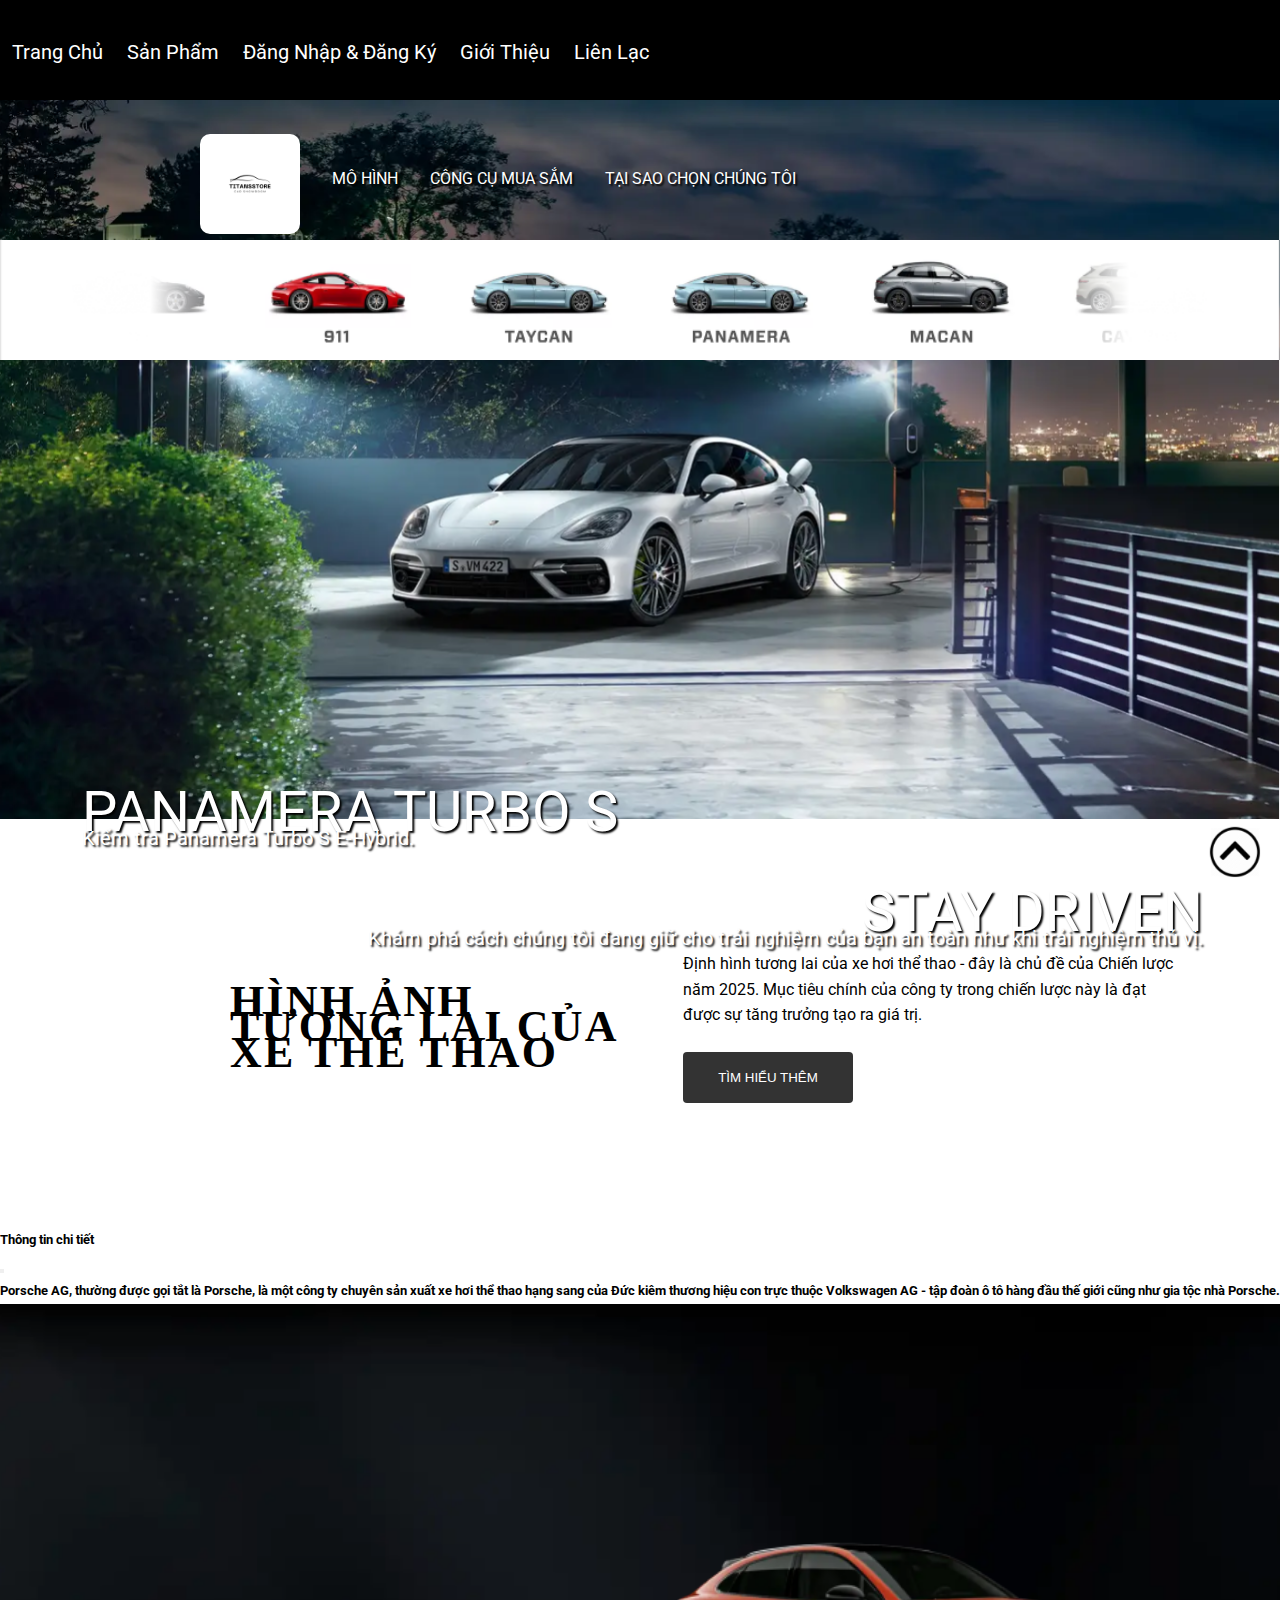
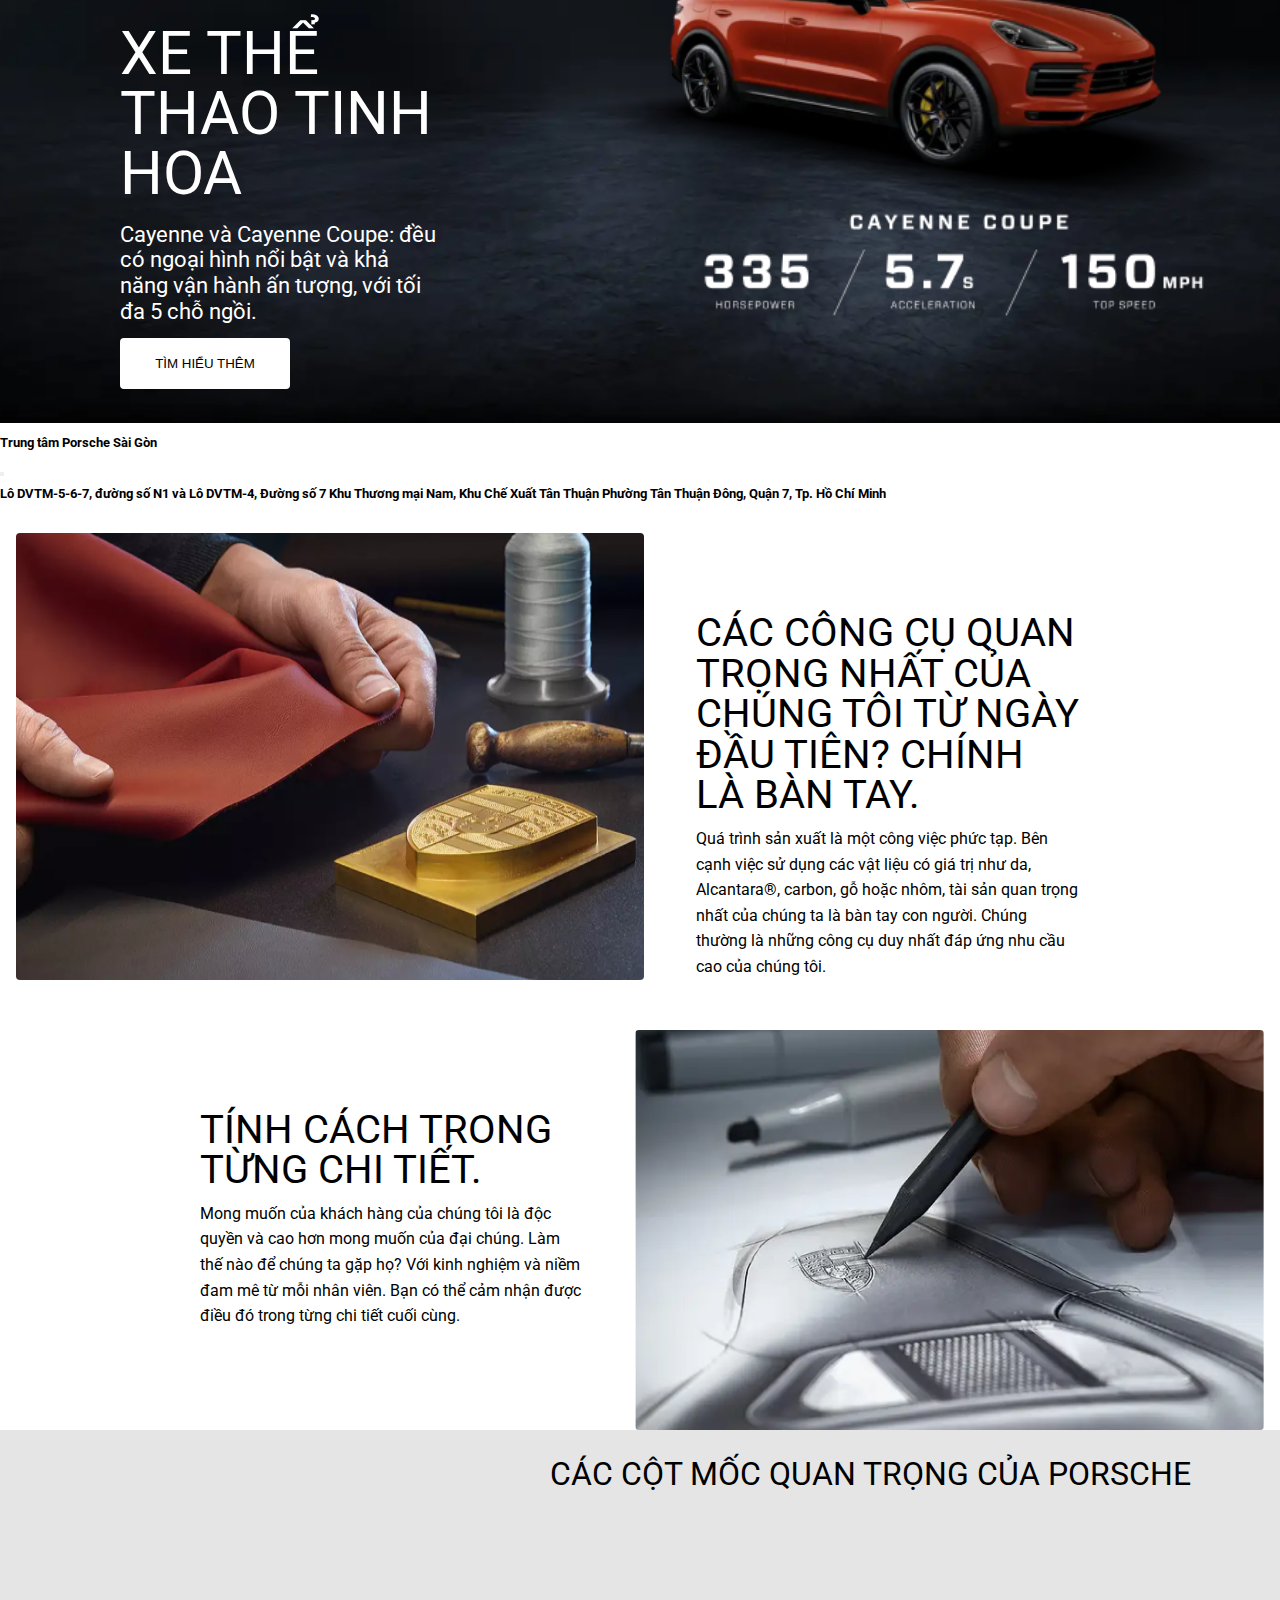
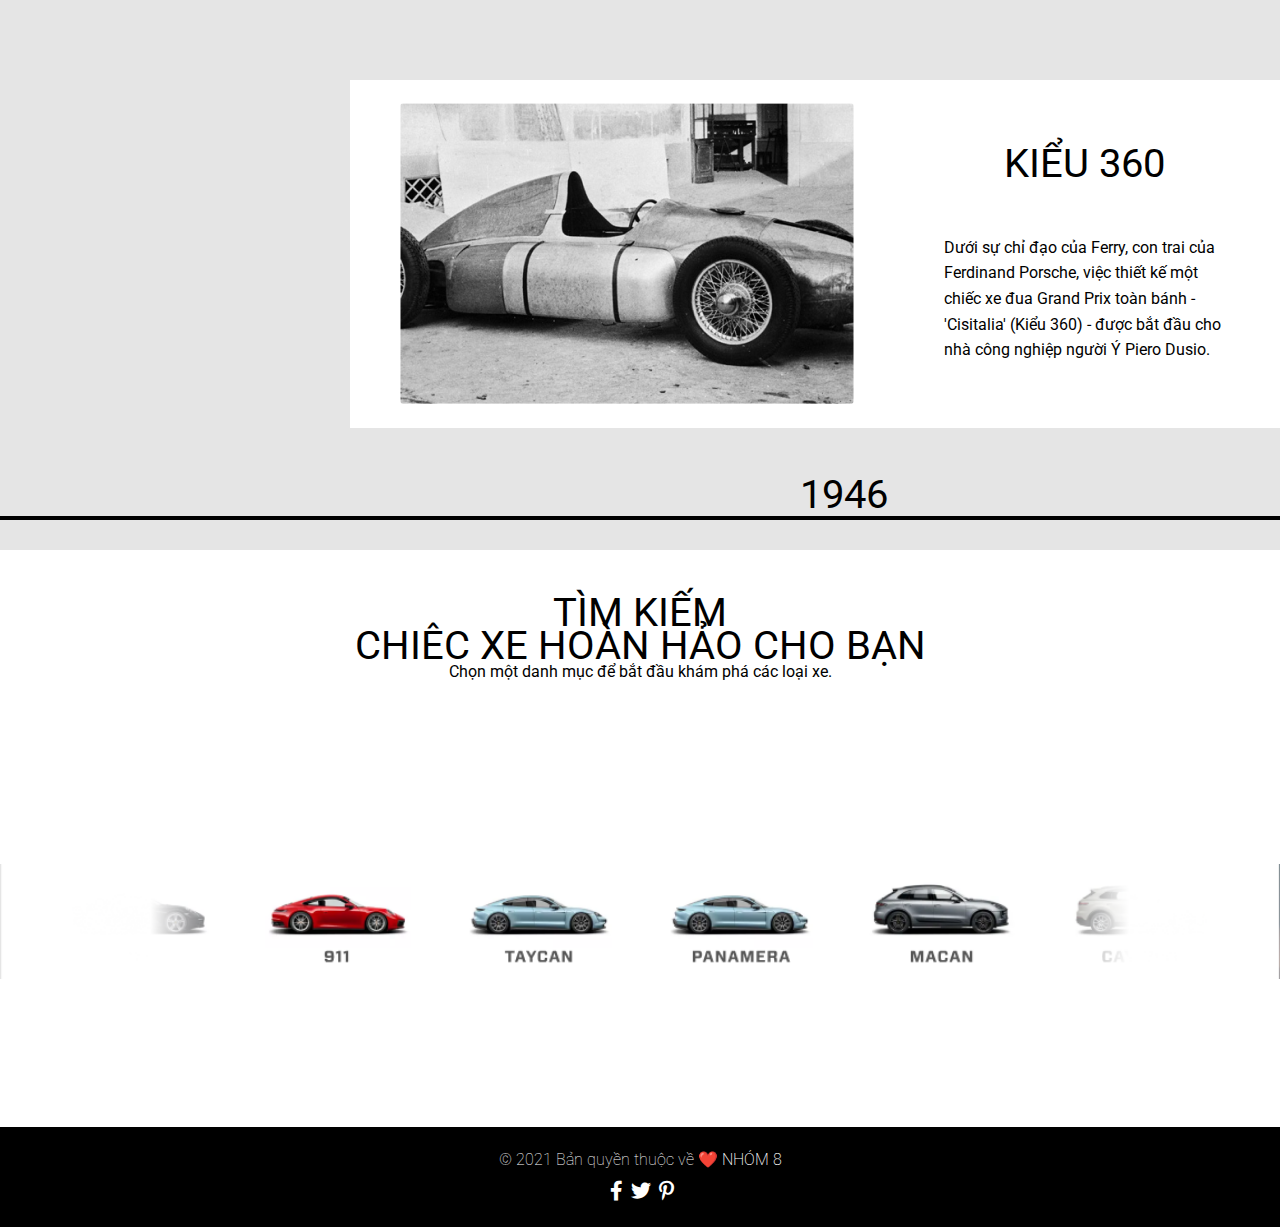
==== index.html @ 692e8bb4 "update" ====
<!DOCTYPE html>
<html lang="en">
<head>
    <meta charset="UTF-8">
    <meta http-equiv="X-UA-Compatible" content="IE=edge">
    <meta name="viewport" content="width=device-width, initial-scale=1.0">
    <title>Trang Chủ</title>
    <link rel="stylesheet" href="/js/main.js">
    <link rel="stylesheet" href="/css/main.css">
    <link href="https://cdn.jsdelivr.net/npm/bootstrap@5.1.3/dist/css/bootstrap.min.css" rel="stylesheet" integrity="sha384-1BmE4kWBq78iYhFldvKuhfTAU6auU8tT94WrHftjDbrCEXSU1oBoqyl2QvZ6jIW3" crossorigin="anonymous">
    <link rel="stylesheet" href="/fonts/fontawesome-free-5.15.4/css/all.min.css">
    <link href="https://fonts.googleapis.com/css2?family=Roboto:wght@300;400;500;700&display=swap" rel="stylesheet">
</head>
<body>
     
        <header>
          <div class="navbar_header">
            <ul>
              <li><a href="#">Trang Chủ</a></li>
              <li><a href="sanpham.html">Sản Phẩm</a></li>
              <li><a href="dndk.html">Đăng Nhập & Đăng Ký</a></li>
              <li><a href="gioithieu.html">Giới Thiệu</a></li>
              <li><a href="lienlac.html">Liên Lạc</a></li>
            </ul>
            <div class="navbar_forright">
              <input type="text" placeholder="Nhập để tìm kiếm">
              <i class="fas fa-search navbar_search"></i>
            </div>
          </div>
          </header>
      
     
       
          
          
          
          <main>
      <div class="navbar_img">

        <img src="/img/backgroundheader.png" alt="" class="navbar_background">
        <div class="navbar_2">
          <ul class="navbar_ul">
            <li>
              <img src="/img/titansstore.png" alt="" class="navbar_logo">
            </li>
            <li class="navbar_2-li">
              <span class="navbar_2-text">MÔ HÌNH</span>
            </li>
            <li class="navbar_2-li">
              <span class="navbar_2-text">CÔNG CỤ MUA SẮM</span>
            </li>
            <li class="navbar_2-li">
              <span class="navbar_2-text">TẠI SAO CHỌN CHÚNG TÔI</span>
            </li>
          </ul>
        </div>
        <img src="/img/carbackground.png" alt="" class="navbar_img-car">

        <div class="navbar_info1">
          <span class="navbar-info-text1">PANAMERA TURBO S</span>
          <span class="navbar-info-text2">Kiểm tra Panamera Turbo S E-Hybrid.</span>
        </div>

        <div class="navbar_info2">
          <span class="navbar-info2-text1">STAY DRIVEN</span>
          <span class="navbar-info2-text2">Khám phá cách chúng tôi đang giữ cho trải nghiệm của bạn an toàn như khi trải nghiệm thú vị.</span>
        </div>
      </div>
      <div class="option_1">
        <div class="option_info-text">

          <span class="option_text-1">HÌNH ẢNH</span>
          <span class="option_text-2">TƯƠNG LAI CỦA</span>
          <span class="option_text-3">XE THỂ THAO</span>
        </div>

        <div class="option-info-textandbutton">
          <span class="option_text2">Định hình tương lai của xe hơi thể thao - đây là chủ đề của Chiến lược năm 2025. Mục tiêu chính của công ty trong chiến lược này là đạt được sự tăng trưởng tạo ra giá trị.</span>
          <button class="option_button" type="button" data-bs-toggle="modal" data-bs-target="#exampleModal">TÌM HIỂU THÊM</button>
        </div>
      </div>

      
    <!-- Modal -->
<div class="modal fade" id="exampleModal" tabindex="-1" aria-labelledby="exampleModalLabel" aria-hidden="true">
  <div class="modal-dialog modal-dialog-centered">
    <div class="modal-content">
      <div class="modal-header bg-black text-white">
        <h5 class="modal-title" id="exampleModalLabel">Thông tin chi tiết</h5>
        <button type="button" class="btn-close" data-bs-dismiss="modal" aria-label="Close"></button>
      </div>
      <div class="modal-body bg-white text-black">
        <h5 class="modal-title" id="exampleModalLabel">Porsche AG, thường được gọi tắt là Porsche, là một công ty chuyên sản xuất xe hơi thể thao hạng sang của Đức kiêm thương hiệu con trực thuộc Volkswagen AG - tập đoàn ô tô hàng đầu thế giới cũng như gia tộc nhà Porsche. </h5>
      </div>
      <!-- <div class="modal-footer">
      </div> -->
    </div>
  </div>
</div>


      <div class="option_2">
        <img src="/img/backgroundcar2.png" alt="" class="option_2-img">

        <div class="option_2-info">
          <span class="option_2-text-header">
            XE THỂ THAO TINH HOA
          </span>
          <span class="option_2-text-body">
            Cayenne và Cayenne Coupe: đều có ngoại hình nổi bật và khả năng vận hành ấn tượng, với tối đa 5 chỗ ngồi.
          </span>

          <button class="option_2-button" type="button" data-bs-toggle="modal" data-bs-target="#exampleModal2">TÌM HIỂU THÊM</button>
        </div>
      </div>

       <!-- Modal -->
<div class="modal fade" id="exampleModal2" tabindex="-1" aria-labelledby="exampleModalLabel" aria-hidden="true">
  <div class="modal-dialog modal-dialog-centered">
    <div class="modal-content">
      <div class="modal-header bg-black text-white">
        <h5 class="modal-title" id="exampleModalLabel">Trung tâm Porsche Sài Gòn</h5>
        <button type="button" class="btn-close" data-bs-dismiss="modal" aria-label="Close"></button>
      </div>
      <div class="modal-body bg-white text-black">
        <h5 class="modal-title" id="exampleModalLabel">Lô DVTM-5-6-7, đường số N1 và Lô DVTM-4, Đường số 7
          Khu Thương mại Nam, Khu Chế Xuất Tân Thuận
          Phường Tân Thuận Đông, Quận 7, Tp. Hồ Chí Minh</h5>
      </div>
      <!-- <div class="modal-footer">
      </div> -->
    </div>
  </div>
</div>



      <div class="details">
        <div class="details_1">
          <img src="/img/OurHandsPhoto1.png" alt="">
          <div class="details_info">

            <span class="details_textHead">
              Các công cụ quan trọng nhất của chúng tôi từ ngày đầu tiên? Chính là bàn tay.
            </span>
            <span class="details_textBody">
              Quá trình sản xuất là một công việc phức tạp. Bên cạnh việc sử dụng các vật liệu có giá trị như da, Alcantara®, carbon, gỗ hoặc nhôm, tài sản quan trọng nhất của chúng ta là bàn tay con người. Chúng thường là những công cụ duy nhất đáp ứng nhu cầu cao của chúng tôi.
            </span>
          </div>
      </div>
      </div>
      <div class="details2">
        <div class="details_2">
          <img src="/img/EveryDetail.png" alt="">
          <div class="details_info2">
            
            <span class="details_textHead2">
              Tính cách trong từng chi tiết.
            </span>
            <span class="details_textBody2">
              Mong muốn của khách hàng của chúng tôi là độc quyền và cao hơn mong muốn của đại chúng. Làm thế nào để chúng ta gặp họ? Với kinh nghiệm và niềm đam mê từ mỗi nhân viên. Bạn có thể cảm nhận được điều đó trong từng chi tiết cuối cùng.
            </span>
          </div>
        </div>
      </div>

        <div class="example">
          <div class="example_info">
            <span class="example_text">
              Các cột mốc quan trọng của Porsche
            </span>

          </div>
          <div class="example_option">
            <img src="/img/Rectangle48.png" alt="">
            <div class="example_option-text">
              <span class="example_option-textHead">KIỂU 360</span>
              <span class="example_option-textBody">Dưới sự chỉ đạo của Ferry, con trai của Ferdinand Porsche, việc thiết kế một chiếc xe đua Grand Prix toàn bánh - 'Cisitalia' (Kiểu 360) - được bắt đầu cho nhà công nghiệp người Ý Piero Dusio.</span>

            </div>

            
          </div>

          <div class="example_option2">
            <span class="example_option2-text">
              1946
            </span>
            <div class="example_option2-s"></div>
          </div>
          </div>
          <div class="sample">
            <div class="sample_info">
              <span class="sample_textHead">
                TÌM KIẾM
              </span>
              <span class="sample_textBody">
                CHIÊC XE HOÀN HẢO CHO BẠN
              </span>
              <span class="sample_textFooter">
                Chọn một danh mục để bắt đầu khám phá các loại xe.
              </span>

              <img src="/img/carbackground.png" alt="">
            </div>
          </div>


    </main>


    <footer>
      <div class="footer">
        <span class="footer_option">
          © 2021 Bản quyền thuộc về <span class="footer_option2">❤️ NHÓM 8</span>
          <div class="footer_icon">
            <a href=""><i class="fab fa-facebook-f icon__footer"></i></a> <a
                        href=""><i class="fab fa-twitter icon__footer"></i></a> <a href=""><i
                            class="fab fa-pinterest-p icon__footer"></i></a>
    
          </div>
        </span>
        
      </div>
      <a href="#" class="go-top"><img src="/img/gotop.png" alt="#"></a>
      
    </footer>




 <script src="https://cdn.jsdelivr.net/npm/bootstrap@5.1.3/dist/js/bootstrap.bundle.min.js" integrity="sha384-ka7Sk0Gln4gmtz2MlQnikT1wXgYsOg+OMhuP+IlRH9sENBO0LRn5q+8nbTov4+1p" crossorigin="anonymous"></script>
</body>
</html>
---- css/main.css ----
* {
    box-sizing: inherit;
}

html {
    line-height: 1.6rem;
    font-family: 'Roboto', sans-serif;
    box-sizing: border-box;
}

.navbar_background {
    width: 100%;
}

.navbar_header {
    display: flex;
    position: relative;
    height: 100px;
    width: 100%;
    top: 0;
    background-color: #000;
}
header ul {
    margin-top: 40px;
    position: absolute;
   display: flex;
    list-style: none;
    font-size: 16px;
    justify-content: center;

}
.navbar_forright{
    margin-top: 6px;
   display: flex;
   margin-left: 1300px;
   align-items: center;
}
.navbar_forright input {
    width: 300px;
    border-radius: 4px;
}
.navbar_search{
    background-color: #fff;
    color: #000;
    padding: 8px 10px 6px 10px;
    border-radius: 4px;
    font-size: 20px;
    margin-left: 6px;
}
.navbar_search:hover{
    cursor: pointer;
    background-color: #999;
    color: #000;
}
header a {
    border-radius: 4px;
    padding: 4px 6px 4px 6px;
    font-size: 20px;
    margin: 0px 6px 0px 6px;
    color: #fff;
    text-decoration: none;
}
header a:hover{
    cursor: pointer;
    color: #999;
}
.navbar_img {
    position: relative;
}

.navbar_option {
    margin-left: 900px;
}

.navbar_ul {
    position: absolute;
    top: 0;
    margin-top: 34px;
    margin-left: 200px;
    list-style: none;
    display: flex;
}

.navbar_logo {
    border-radius: 10%;
    width: 100px;
}

.navbar_2-li {
    margin: 32px 0px 0px 32px;
}

.navbar_2-text {
    text-shadow: 2px 2px 2px #000;
    line-height: 70%;
    color: #fff;
}

.navbar_2-text:hover {
    cursor: pointer;
    color: #999;
}

.navbar_img-car {
    top: 0;
    margin-top: 140px;
    height: 120px;
    width: 100%;
    position: absolute;
}

.navbar_info1 {
    top: 0;
    margin-top: 700px;
    margin-left: 82px;
    position: absolute;
}

.navbar-info-text1 {
    text-shadow: 2px 2px 2px #000;
    color: #fff;
    display: block;
    font-size: 56px;
}

.navbar-info-text2 {
    text-shadow: 2px 2px 2px #000;
    color: #fff;
    display: block;
    font-size: 20px;
}


.navbar_info2 {
    text-align: right;
    top: 0;
    right: 0;
    margin-top: 800px;
    margin-right: 77px;
    position: absolute;
}

.navbar-info2-text1 {
    text-shadow: 2px 2px 2px #000;
    color: #fff;
    display: block;
    font-size: 56px;
}

.navbar-info2-text2 {
    text-shadow: 2px 2px 2px #000;
    color: #fff;
    display: block;
    font-size: 20px;
}

.option_1 {
    display: flex;
    height: 400px;
    align-items: center;
    justify-content: space-between;
    margin-left: 130px;
    margin-right: 100px;
}

.option_info-text {
    margin-left: 100px;
}

.option_text-1,
.option_text-2,
.option_text-3 {
    display: block;
    font-size: 44px;
    width: 453px;


    font-family: Forza;
    font-style: normal;
    font-weight: bold;
    letter-spacing: 0.05em;
}

.option_text2 {
    text-align: justify;
    font-style: normal;
    font-weight: normal;
    font-size: 16px;
    line-height: 160%;

}

.option-info-textandbutton {
    width: 500px;
}

.option_button {
    border: none;
    border-radius: 4px;
    margin-top: 24px;
    display: block;
    width: 170px;
    height: 51px;
    left: 654.33px;
    top: 187.96px;
    background-color: #333333;
    color: #fff;
}

.option_button:hover {
    background-color: #999;
    color: black;
}
.option_2{
    position: relative;
}
.option_2-info{
    margin-left: 120px;
    width: 320px;
    position: absolute;
    top: 0;
    margin-top: 320px;
}
.option_2-img{
    width: 100%;
}

.option_2-text-header{
    line-height: 1;
    font-size: 60px;
    color: #fff;
    margin-bottom: 14px;
}
.option_2-text-body{
    margin-top: 18px;
    color: #fff;
    display: block;
    font-size: 22px;
}

.option_2-button{
    margin-top: 14px;
    width: 170px;
    height: 51px;
    background-color: #fff;
    color: #000;
    display: block;
    border-radius: 4px;
    border: none;
}

.option_2-button:hover{
    background-color: #999;
    color: #fff;
}

.details{
    display: flex;
    justify-content: space-around;
}
.details_1{
    display: flex;
    justify-content: space-between;
     margin-top: 26px;
}
.details_1 img{
    margin-left: 16px;
    border-radius: 4px;
}
.details_info{
    margin-top: 80px;
    margin-right: 200px;
    width: 30%;
}
.details_textHead{
    line-height: 1;
    font-size: 40px;
    color: #000;
    text-transform: uppercase;
}
.details_textBody{
    margin-top: 10px;
    display: block;
}

.details_2{
    display: flex;
    justify-content: space-between;
    flex-direction: row-reverse;
    margin-top: 50px;
}
.details_2 img{
 margin-right: 16px;
 border-radius: 4px;
}
.details_info2{
  margin-top: 80px;
  margin-left: 200px;
  width: 30%;
}


.details_textHead2{
    line-height: 1;
    font-size: 40px;
    color: #000;
    text-transform: uppercase;
}
.details_textBody2{
    margin-top: 10px;
    display: block;
}

.example{
    display: flex;
    position: relative;
    width: 100%;
    height: 720px;
    background-color: #E5E5E5;
}

.example_text{
    position: absolute;
    margin-left: 550px;
    margin-top: 32px;
    font-size: 32px;
    color: #000;
    text-transform: uppercase;
}

.example_option{
    padding: 50px;
    background-color: #fff;
    margin-left: 350px;
    margin-top: 250px;
    display: flex;
    width: 978px;
    height: 348px;
    justify-content: center;
    align-items: center;
}

.example_option img{
    border-radius: 4px;
}
.example_option-text{
    margin-left: 20px;
}

.example_option-textHead{
 margin-left: 130px;
 
 line-height: 1;
 font-size: 40px;
 color: #000;
 text-transform: uppercase;
}

.example_option-textBody{
    display: block;
    margin-top: 50px;
    margin-left: 70px;
}

.example_option2{
    position: absolute;
   
    bottom: 0;
    width: 100%;
    margin-bottom: 30px;
   
}

.example_option2-text{
   margin-left: 800px;
    font-size: 40px;
 color: #000;
 text-transform: uppercase;
}

.example_option2-s{

    width: 100%;
    height: 4px;
    background-color: #000;
}

.sample{
    width: 100%;
    height: 527px;
}

.sample img{
    margin-top: 180px;
    width: 100%;
}

.sample_info{
    margin-top: 50px;
    text-align: center;
}
.sample_textHead{
    font-size: 40px;
 color: #000;
}
.sample_textBody{
    font-size: 40px;
    color: #000;
 display: block;
}

.sample_textFooter{
    display: block;
}

.footer{
    display: flex;
    justify-content: center;
    align-items: center;
    width: 100%;
    height: 100px;
    background-color: #000;
}
.footer_option{
    font-weight: 100;
    text-align: center;
    color: #fff;
}

.footer_option2{
    font-weight: 200;
}

.go-top {
    cursor: pointer;
    position: fixed;
    border: 0;
    right: 10px;
    bottom: 5px;
    padding: 10px;
    z-index: 100;
}

.go-top img {
    height: 50px;
    width: 50px;
}

.footer_icon{
    margin-top: 6px;
    display: block;
}

.footer_icon a{
    font-size: 20px;
    margin-left: 4px;
    color: #fff;
}


/* Gioi thieu */

*{
  padding: 0;
  margin: 0;
}
#wrapper{
  max-width: 1170px;
  margin: 0 auto ;
}
.headline{
          text-align: center;
        }
          .footer{
   display: flex;
   justify-content: center;
   align-items: center;
   width: 100%;
   height: 100px;
   background-color: #000;
}
.footer_option{
   font-weight: 100;
   text-align: center;
   color: #fff;
}

.footer_option2{
   font-weight: 200;
}
header ul {
   margin-top: 40px;
   position: absolute;
  display: flex;
   list-style: none;
   font-size: 16px;
   justify-content: center;

}
header a {
   border-radius: 4px;
   padding: 4px 6px 4px 6px;
   font-size: 20px;
   margin: 0px 6px 0px 6px;
   color: #fff;
   text-decoration: none;
}
header a:hover{
   cursor: pointer;
   color: #999;
}
.navbar_header {
   display: flex;
   position: relative;
   height: 100px;
   width: 100%;
   top: 0;
   background-color: #000;
}
.navbar_forright{
   margin-top: 6px;
  display: flex;
  margin-left: 1300px;
  align-items: center;
}
.navbar_forright input {
   width: 300px;
   border-radius: 4px;
}
.navbar_search{
   background-color: #fff;
   color: #000;
   padding: 8px 10px 6px 10px;
   border-radius: 4px;
   font-size: 20px;
   margin-left: 6px;
}
.navbar_search:hover{
   cursor: pointer;
   background-color: #999;
   color: #000;
}
.go-top {
   cursor: pointer;
   position: fixed;
   border: 0;
   right: 10px;
   bottom: 5px;
   padding: 10px;
   z-index: 100;
}

.go-top img {
   height: 50px;
   width: 50px;
   
}

.footer_icon{
   margin-top: 6px;
   display: block;
}

.footer_icon a{
   font-size: 20px;
   margin-left: 4px;
   color: #fff;
}

.img_page{
  margin-left: 650px;
  margin-top: 20px;
  margin-bottom: 15px;
  border-radius: 4px;
}
.text_page{
  margin-left: 16px;
  margin-right: 16px;
  line-height: 30px;
  font-size: 18px;
}
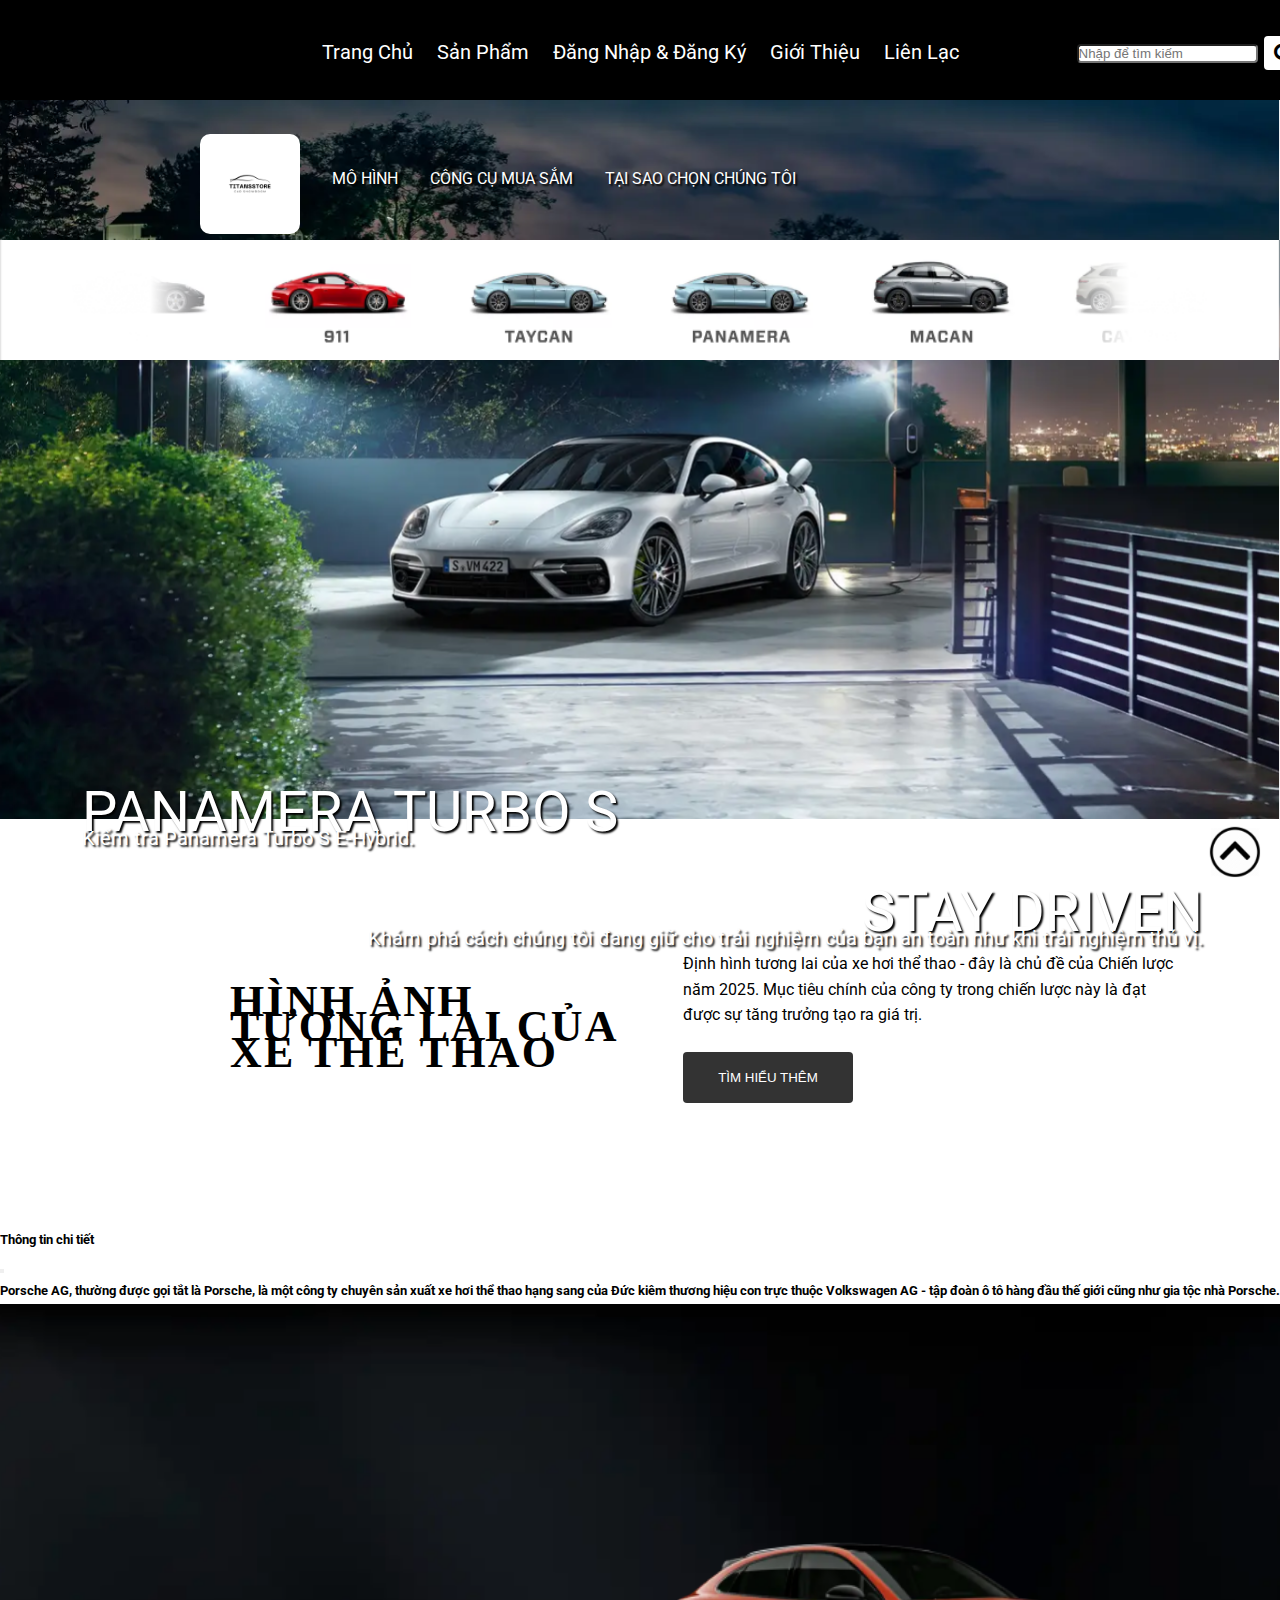
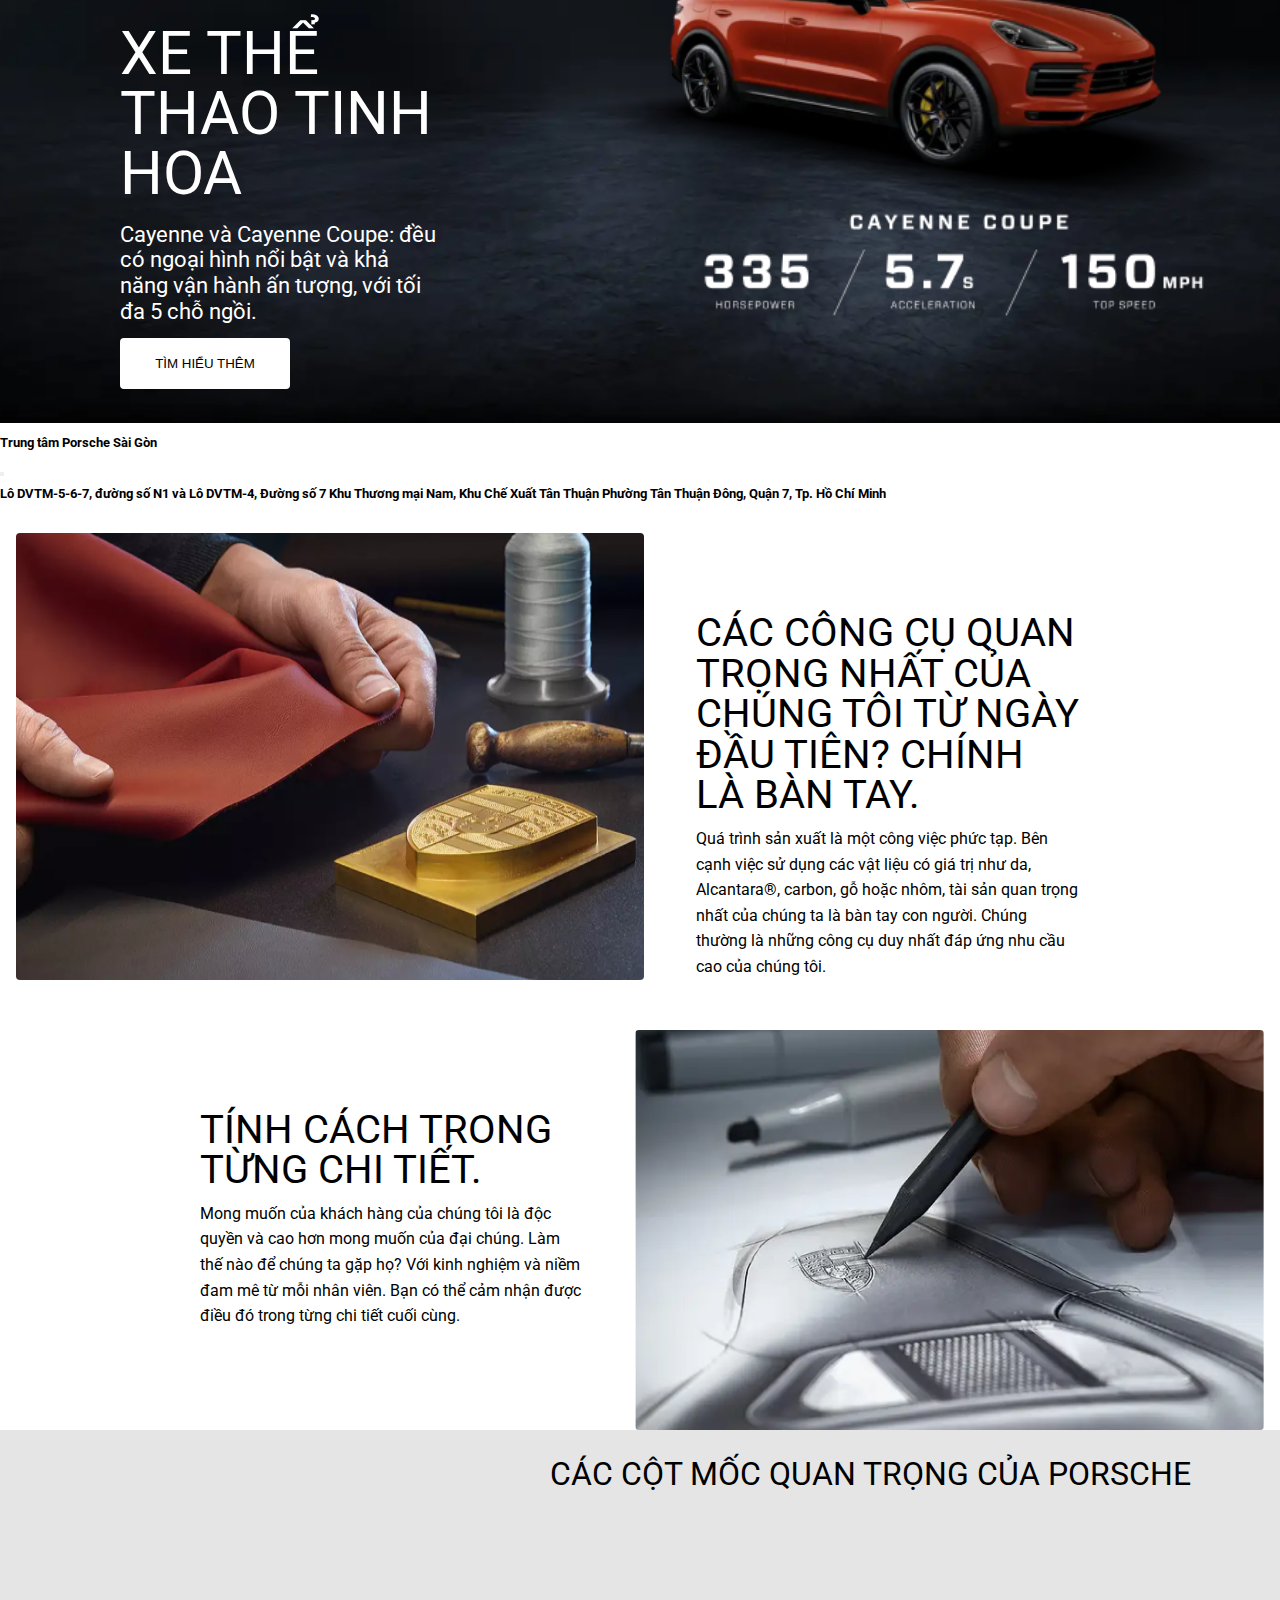
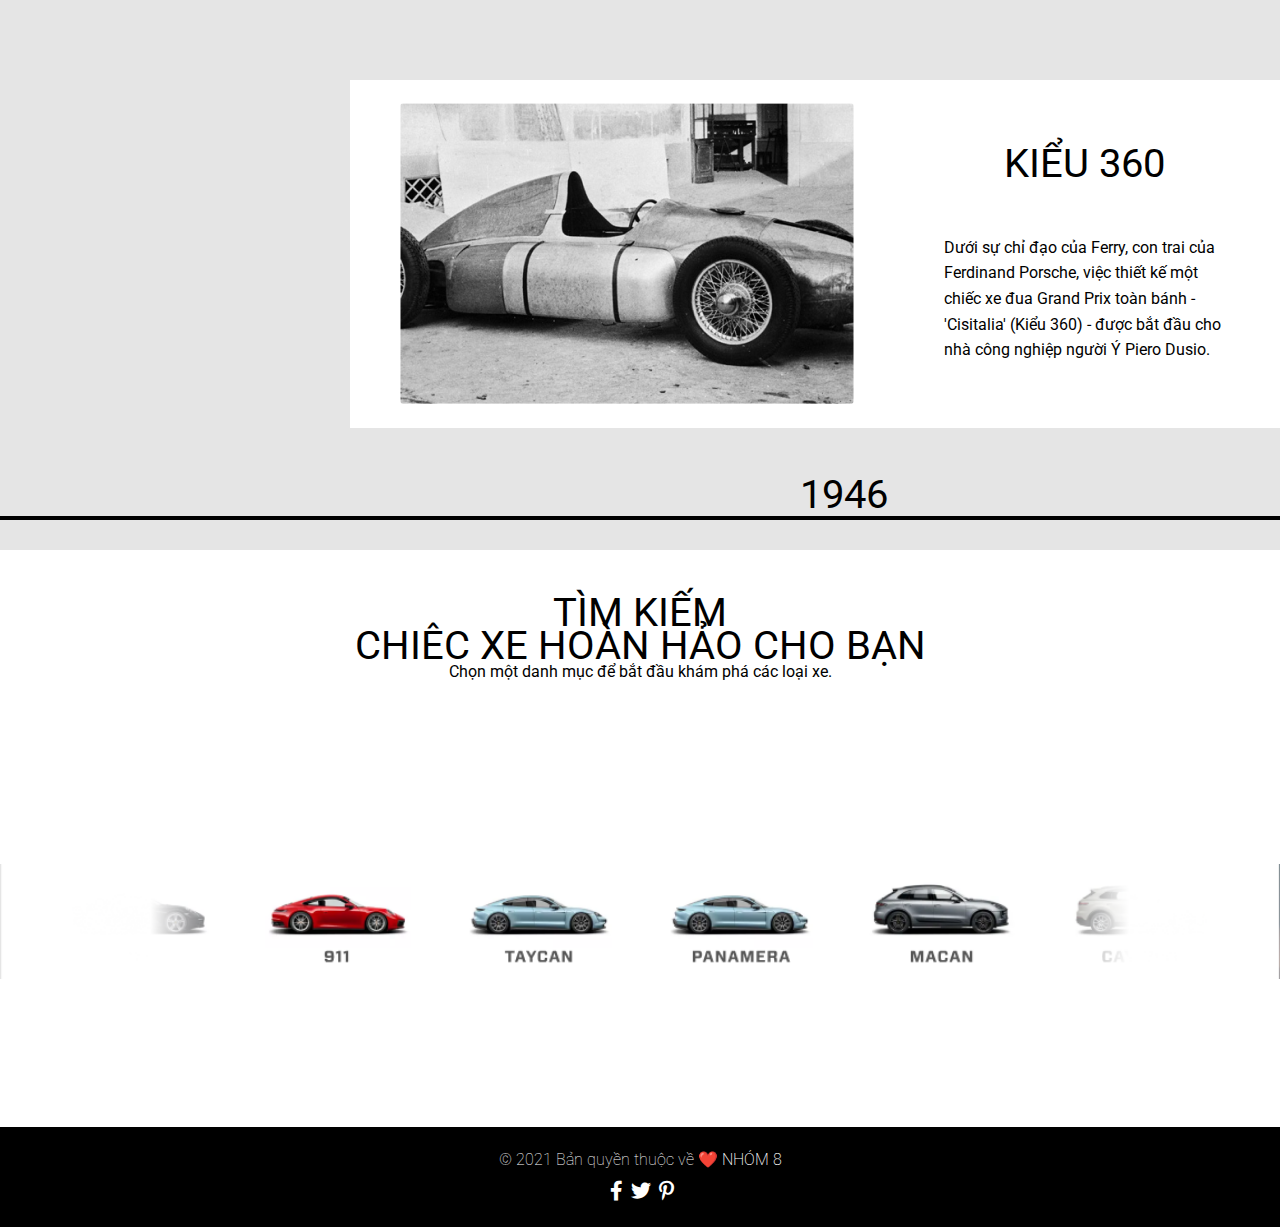
==== commit ea625dcc: "Fix issues" ====
--- a/index.html
+++ b/index.html
@@ -1,47 +1,48 @@
 <!DOCTYPE html>
 <html lang="en">
-<head>
+  <head>
     <meta charset="UTF-8">
     <meta http-equiv="X-UA-Compatible" content="IE=edge">
     <meta name="viewport" content="width=device-width, initial-scale=1.0">
     <title>Trang Chủ</title>
-    <link rel="stylesheet" href="/js/main.js">
-    <link rel="stylesheet" href="/css/main.css">
-    <link href="https://cdn.jsdelivr.net/npm/bootstrap@5.1.3/dist/css/bootstrap.min.css" rel="stylesheet" integrity="sha384-1BmE4kWBq78iYhFldvKuhfTAU6auU8tT94WrHftjDbrCEXSU1oBoqyl2QvZ6jIW3" crossorigin="anonymous">
-    <link rel="stylesheet" href="/fonts/fontawesome-free-5.15.4/css/all.min.css">
-    <link href="https://fonts.googleapis.com/css2?family=Roboto:wght@300;400;500;700&display=swap" rel="stylesheet">
-</head>
-<body>
-     
-        <header>
-          <div class="navbar_header">
-            <ul>
-              <li><a href="#">Trang Chủ</a></li>
-              <li><a href="sanpham.html">Sản Phẩm</a></li>
-              <li><a href="dndk.html">Đăng Nhập & Đăng Ký</a></li>
-              <li><a href="gioithieu.html">Giới Thiệu</a></li>
-              <li><a href="lienlac.html">Liên Lạc</a></li>
-            </ul>
-            <div class="navbar_forright">
-              <input type="text" placeholder="Nhập để tìm kiếm">
-              <i class="fas fa-search navbar_search"></i>
-            </div>
-          </div>
-          </header>
-      
-     
-       
-          
-          
-          
-          <main>
+    <link rel="stylesheet" href="js/main.js">
+    <link rel="stylesheet" href="./css/main.css">
+    <link
+      href="https://cdn.jsdelivr.net/npm/bootstrap@5.1.3/dist/css/bootstrap.min.css"
+      rel="stylesheet"
+      integrity="sha384-1BmE4kWBq78iYhFldvKuhfTAU6auU8tT94WrHftjDbrCEXSU1oBoqyl2QvZ6jIW3"
+      crossorigin="anonymous">
+    <link rel="stylesheet" href="fonts/fontawesome-free-5.15.4/css/all.min.css">
+    <link
+      href="https://fonts.googleapis.com/css2?family=Roboto:wght@300;400;500;700&display=swap"
+      rel="stylesheet">
+  </head>
+  <body>
+
+    <header>
+      <div class="navbar_header">
+        <ul>
+          <li><a href="#">Trang Chủ</a></li>
+          <li><a href="sanpham.html">Sản Phẩm</a></li>
+          <li><a href="dndk.html">Đăng Nhập & Đăng Ký</a></li>
+          <li><a href="gioithieu.html">Giới Thiệu</a></li>
+          <li><a href="lienlac.html">Liên Lạc</a></li>
+        </ul>
+        <div class="navbar_forright">
+          <input type="text" placeholder="Nhập để tìm kiếm">
+          <i class="fas fa-search navbar_search"></i>
+        </div>
+      </div>
+    </header>
+
+    <main>
       <div class="navbar_img">
 
-        <img src="/img/backgroundheader.png" alt="" class="navbar_background">
+        <img src="img/backgroundheader.png" alt class="navbar_background">
         <div class="navbar_2">
           <ul class="navbar_ul">
             <li>
-              <img src="/img/titansstore.png" alt="" class="navbar_logo">
+              <img src="img/titansstore.png" alt class="navbar_logo">
             </li>
             <li class="navbar_2-li">
               <span class="navbar_2-text">MÔ HÌNH</span>
@@ -54,7 +55,7 @@
             </li>
           </ul>
         </div>
-        <img src="/img/carbackground.png" alt="" class="navbar_img-car">
+        <img src="img/carbackground.png" alt class="navbar_img-car">
 
         <div class="navbar_info1">
           <span class="navbar-info-text1">PANAMERA TURBO S</span>
@@ -63,7 +64,8 @@
 
         <div class="navbar_info2">
           <span class="navbar-info2-text1">STAY DRIVEN</span>
-          <span class="navbar-info2-text2">Khám phá cách chúng tôi đang giữ cho trải nghiệm của bạn an toàn như khi trải nghiệm thú vị.</span>
+          <span class="navbar-info2-text2">Khám phá cách chúng tôi đang giữ cho
+            trải nghiệm của bạn an toàn như khi trải nghiệm thú vị.</span>
         </div>
       </div>
       <div class="option_1">
@@ -75,160 +77,179 @@
         </div>
 
         <div class="option-info-textandbutton">
-          <span class="option_text2">Định hình tương lai của xe hơi thể thao - đây là chủ đề của Chiến lược năm 2025. Mục tiêu chính của công ty trong chiến lược này là đạt được sự tăng trưởng tạo ra giá trị.</span>
-          <button class="option_button" type="button" data-bs-toggle="modal" data-bs-target="#exampleModal">TÌM HIỂU THÊM</button>
-        </div>
-      </div>
-
-      
-    <!-- Modal -->
-<div class="modal fade" id="exampleModal" tabindex="-1" aria-labelledby="exampleModalLabel" aria-hidden="true">
-  <div class="modal-dialog modal-dialog-centered">
-    <div class="modal-content">
-      <div class="modal-header bg-black text-white">
-        <h5 class="modal-title" id="exampleModalLabel">Thông tin chi tiết</h5>
-        <button type="button" class="btn-close" data-bs-dismiss="modal" aria-label="Close"></button>
-      </div>
-      <div class="modal-body bg-white text-black">
-        <h5 class="modal-title" id="exampleModalLabel">Porsche AG, thường được gọi tắt là Porsche, là một công ty chuyên sản xuất xe hơi thể thao hạng sang của Đức kiêm thương hiệu con trực thuộc Volkswagen AG - tập đoàn ô tô hàng đầu thế giới cũng như gia tộc nhà Porsche. </h5>
-      </div>
-      <!-- <div class="modal-footer">
+          <span class="option_text2">Định hình tương lai của xe hơi thể thao -
+            đây là chủ đề của Chiến lược năm 2025. Mục tiêu chính của công ty
+            trong chiến lược này là đạt được sự tăng trưởng tạo ra giá trị.</span>
+          <button class="option_button" type="button" data-bs-toggle="modal"
+            data-bs-target="#exampleModal">TÌM HIỂU THÊM</button>
+        </div>
+      </div>
+
+      <!-- Modal -->
+      <div class="modal fade" id="exampleModal" tabindex="-1"
+        aria-labelledby="exampleModalLabel" aria-hidden="true">
+        <div class="modal-dialog modal-dialog-centered">
+          <div class="modal-content">
+            <div class="modal-header bg-black text-white">
+              <h5 class="modal-title" id="exampleModalLabel">Thông tin chi tiết</h5>
+              <button type="button" class="btn-close" data-bs-dismiss="modal"
+                aria-label="Close"></button>
+            </div>
+            <div class="modal-body bg-white text-black">
+              <h5 class="modal-title" id="exampleModalLabel">Porsche AG, thường
+                được gọi tắt là Porsche, là một công ty chuyên sản xuất xe hơi
+                thể thao hạng sang của Đức kiêm thương hiệu con trực thuộc
+                Volkswagen AG - tập đoàn ô tô hàng đầu thế giới cũng như gia tộc
+                nhà Porsche. </h5>
+            </div>
+            <!-- <div class="modal-footer">
       </div> -->
-    </div>
-  </div>
-</div>
-
+          </div>
+        </div>
+      </div>
 
       <div class="option_2">
-        <img src="/img/backgroundcar2.png" alt="" class="option_2-img">
+        <img src="img/backgroundcar2.png" alt class="option_2-img">
 
         <div class="option_2-info">
           <span class="option_2-text-header">
             XE THỂ THAO TINH HOA
           </span>
           <span class="option_2-text-body">
-            Cayenne và Cayenne Coupe: đều có ngoại hình nổi bật và khả năng vận hành ấn tượng, với tối đa 5 chỗ ngồi.
-          </span>
-
-          <button class="option_2-button" type="button" data-bs-toggle="modal" data-bs-target="#exampleModal2">TÌM HIỂU THÊM</button>
-        </div>
-      </div>
-
-       <!-- Modal -->
-<div class="modal fade" id="exampleModal2" tabindex="-1" aria-labelledby="exampleModalLabel" aria-hidden="true">
-  <div class="modal-dialog modal-dialog-centered">
-    <div class="modal-content">
-      <div class="modal-header bg-black text-white">
-        <h5 class="modal-title" id="exampleModalLabel">Trung tâm Porsche Sài Gòn</h5>
-        <button type="button" class="btn-close" data-bs-dismiss="modal" aria-label="Close"></button>
-      </div>
-      <div class="modal-body bg-white text-black">
-        <h5 class="modal-title" id="exampleModalLabel">Lô DVTM-5-6-7, đường số N1 và Lô DVTM-4, Đường số 7
-          Khu Thương mại Nam, Khu Chế Xuất Tân Thuận
-          Phường Tân Thuận Đông, Quận 7, Tp. Hồ Chí Minh</h5>
-      </div>
-      <!-- <div class="modal-footer">
+            Cayenne và Cayenne Coupe: đều có ngoại hình nổi bật và khả năng vận
+            hành ấn tượng, với tối đa 5 chỗ ngồi.
+          </span>
+
+          <button class="option_2-button" type="button" data-bs-toggle="modal"
+            data-bs-target="#exampleModal2">TÌM HIỂU THÊM</button>
+        </div>
+      </div>
+
+      <!-- Modal -->
+      <div class="modal fade" id="exampleModal2" tabindex="-1"
+        aria-labelledby="exampleModalLabel" aria-hidden="true">
+        <div class="modal-dialog modal-dialog-centered">
+          <div class="modal-content">
+            <div class="modal-header bg-black text-white">
+              <h5 class="modal-title" id="exampleModalLabel">Trung tâm Porsche
+                Sài Gòn</h5>
+              <button type="button" class="btn-close" data-bs-dismiss="modal"
+                aria-label="Close"></button>
+            </div>
+            <div class="modal-body bg-white text-black">
+              <h5 class="modal-title" id="exampleModalLabel">Lô DVTM-5-6-7,
+                đường số N1 và Lô DVTM-4, Đường số 7
+                Khu Thương mại Nam, Khu Chế Xuất Tân Thuận
+                Phường Tân Thuận Đông, Quận 7, Tp. Hồ Chí Minh</h5>
+            </div>
+            <!-- <div class="modal-footer">
       </div> -->
-    </div>
-  </div>
-</div>
-
-
+          </div>
+        </div>
+      </div>
 
       <div class="details">
         <div class="details_1">
-          <img src="/img/OurHandsPhoto1.png" alt="">
+          <img src="img/OurHandsPhoto1.png" alt>
           <div class="details_info">
 
             <span class="details_textHead">
-              Các công cụ quan trọng nhất của chúng tôi từ ngày đầu tiên? Chính là bàn tay.
+              Các công cụ quan trọng nhất của chúng tôi từ ngày đầu tiên? Chính
+              là bàn tay.
             </span>
             <span class="details_textBody">
-              Quá trình sản xuất là một công việc phức tạp. Bên cạnh việc sử dụng các vật liệu có giá trị như da, Alcantara®, carbon, gỗ hoặc nhôm, tài sản quan trọng nhất của chúng ta là bàn tay con người. Chúng thường là những công cụ duy nhất đáp ứng nhu cầu cao của chúng tôi.
-            </span>
-          </div>
-      </div>
+              Quá trình sản xuất là một công việc phức tạp. Bên cạnh việc sử
+              dụng các vật liệu có giá trị như da, Alcantara®, carbon, gỗ hoặc
+              nhôm, tài sản quan trọng nhất của chúng ta là bàn tay con người.
+              Chúng thường là những công cụ duy nhất đáp ứng nhu cầu cao của
+              chúng tôi.
+            </span>
+          </div>
+        </div>
       </div>
       <div class="details2">
         <div class="details_2">
-          <img src="/img/EveryDetail.png" alt="">
+          <img src="img/EveryDetail.png" alt>
           <div class="details_info2">
-            
+
             <span class="details_textHead2">
               Tính cách trong từng chi tiết.
             </span>
             <span class="details_textBody2">
-              Mong muốn của khách hàng của chúng tôi là độc quyền và cao hơn mong muốn của đại chúng. Làm thế nào để chúng ta gặp họ? Với kinh nghiệm và niềm đam mê từ mỗi nhân viên. Bạn có thể cảm nhận được điều đó trong từng chi tiết cuối cùng.
-            </span>
-          </div>
-        </div>
-      </div>
-
-        <div class="example">
-          <div class="example_info">
-            <span class="example_text">
-              Các cột mốc quan trọng của Porsche
-            </span>
-
-          </div>
-          <div class="example_option">
-            <img src="/img/Rectangle48.png" alt="">
-            <div class="example_option-text">
-              <span class="example_option-textHead">KIỂU 360</span>
-              <span class="example_option-textBody">Dưới sự chỉ đạo của Ferry, con trai của Ferdinand Porsche, việc thiết kế một chiếc xe đua Grand Prix toàn bánh - 'Cisitalia' (Kiểu 360) - được bắt đầu cho nhà công nghiệp người Ý Piero Dusio.</span>
-
-            </div>
-
-            
-          </div>
-
-          <div class="example_option2">
-            <span class="example_option2-text">
-              1946
-            </span>
-            <div class="example_option2-s"></div>
-          </div>
-          </div>
-          <div class="sample">
-            <div class="sample_info">
-              <span class="sample_textHead">
-                TÌM KIẾM
-              </span>
-              <span class="sample_textBody">
-                CHIÊC XE HOÀN HẢO CHO BẠN
-              </span>
-              <span class="sample_textFooter">
-                Chọn một danh mục để bắt đầu khám phá các loại xe.
-              </span>
-
-              <img src="/img/carbackground.png" alt="">
-            </div>
-          </div>
-
+              Mong muốn của khách hàng của chúng tôi là độc quyền và cao hơn
+              mong muốn của đại chúng. Làm thế nào để chúng ta gặp họ? Với kinh
+              nghiệm và niềm đam mê từ mỗi nhân viên. Bạn có thể cảm nhận được
+              điều đó trong từng chi tiết cuối cùng.
+            </span>
+          </div>
+        </div>
+      </div>
+
+      <div class="example">
+        <div class="example_info">
+          <span class="example_text">
+            Các cột mốc quan trọng của Porsche
+          </span>
+
+        </div>
+        <div class="example_option">
+          <img src="img/Rectangle48.png" alt>
+          <div class="example_option-text">
+            <span class="example_option-textHead">KIỂU 360</span>
+            <span class="example_option-textBody">Dưới sự chỉ đạo của Ferry, con
+              trai của Ferdinand Porsche, việc thiết kế một chiếc xe đua Grand
+              Prix toàn bánh - 'Cisitalia' (Kiểu 360) - được bắt đầu cho nhà
+              công nghiệp người Ý Piero Dusio.</span>
+
+          </div>
+
+        </div>
+
+        <div class="example_option2">
+          <span class="example_option2-text">
+            1946
+          </span>
+          <div class="example_option2-s"></div>
+        </div>
+      </div>
+      <div class="sample">
+        <div class="sample_info">
+          <span class="sample_textHead">
+            TÌM KIẾM
+          </span>
+          <span class="sample_textBody">
+            CHIÊC XE HOÀN HẢO CHO BẠN
+          </span>
+          <span class="sample_textFooter">
+            Chọn một danh mục để bắt đầu khám phá các loại xe.
+          </span>
+
+          <img src="img/carbackground.png" alt>
+        </div>
+      </div>
 
     </main>
-
 
     <footer>
       <div class="footer">
         <span class="footer_option">
           © 2021 Bản quyền thuộc về <span class="footer_option2">❤️ NHÓM 8</span>
           <div class="footer_icon">
-            <a href=""><i class="fab fa-facebook-f icon__footer"></i></a> <a
-                        href=""><i class="fab fa-twitter icon__footer"></i></a> <a href=""><i
-                            class="fab fa-pinterest-p icon__footer"></i></a>
-    
+            <a href><i class="fab fa-facebook-f icon__footer"></i></a> <a
+              href><i class="fab fa-twitter icon__footer"></i></a> <a href><i
+                class="fab fa-pinterest-p icon__footer"></i></a>
+
           </div>
         </span>
-        
-      </div>
-      <a href="#" class="go-top"><img src="/img/gotop.png" alt="#"></a>
-      
+
+      </div>
+      <a href="#" class="go-top"><img src="img/gotop.png" alt="#"></a>
+
     </footer>
 
-
-
-
- <script src="https://cdn.jsdelivr.net/npm/bootstrap@5.1.3/dist/js/bootstrap.bundle.min.js" integrity="sha384-ka7Sk0Gln4gmtz2MlQnikT1wXgYsOg+OMhuP+IlRH9sENBO0LRn5q+8nbTov4+1p" crossorigin="anonymous"></script>
-</body>
+    <script
+      src="https://cdn.jsdelivr.net/npm/bootstrap@5.1.3/dist/js/bootstrap.bundle.min.js"
+      integrity="sha384-ka7Sk0Gln4gmtz2MlQnikT1wXgYsOg+OMhuP+IlRH9sENBO0LRn5q+8nbTov4+1p"
+      crossorigin="anonymous"></script>
+  </body>
 </html>--- a/css/main.css
+++ b/css/main.css
@@ -19,11 +19,13 @@
     width: 100%;
     top: 0;
     background-color: #000;
-}
+    justify-content: center;
+}
+
 header ul {
     margin-top: 40px;
     position: absolute;
-   display: flex;
+    display: flex;
     list-style: none;
     font-size: 16px;
     justify-content: center;
@@ -31,12 +33,15 @@
 }
 .navbar_forright{
     margin-top: 6px;
-   display: flex;
-   margin-left: 1300px;
-   align-items: center;
-}
+    display: block;
+    margin-left: 13px;
+    align-items: center;
+    width: 50px;
+    justify-content: center;
+}
+
 .navbar_forright input {
-    width: 300px;
+    width: 1000px;
     border-radius: 4px;
 }
 .navbar_search{
@@ -46,6 +51,7 @@
     border-radius: 4px;
     font-size: 20px;
     margin-left: 6px;
+    margin-right: 200px;
 }
 .navbar_search:hover{
     cursor: pointer;
@@ -568,14 +574,23 @@
 }
 
 .img_page{
-  margin-left: 650px;
-  margin-top: 20px;
+  margin-left: 50px;
+  margin-top: 10px;
   margin-bottom: 15px;
   border-radius: 4px;
+  height: 400px;
 }
 .text_page{
   margin-left: 16px;
   margin-right: 16px;
   line-height: 30px;
   font-size: 18px;
-}+  margin-bottom: 60px;
+}
+
+.about_porsche_item{
+    justify-content: center;
+    display: flex;
+    margin-right: 100px;
+    
+}
